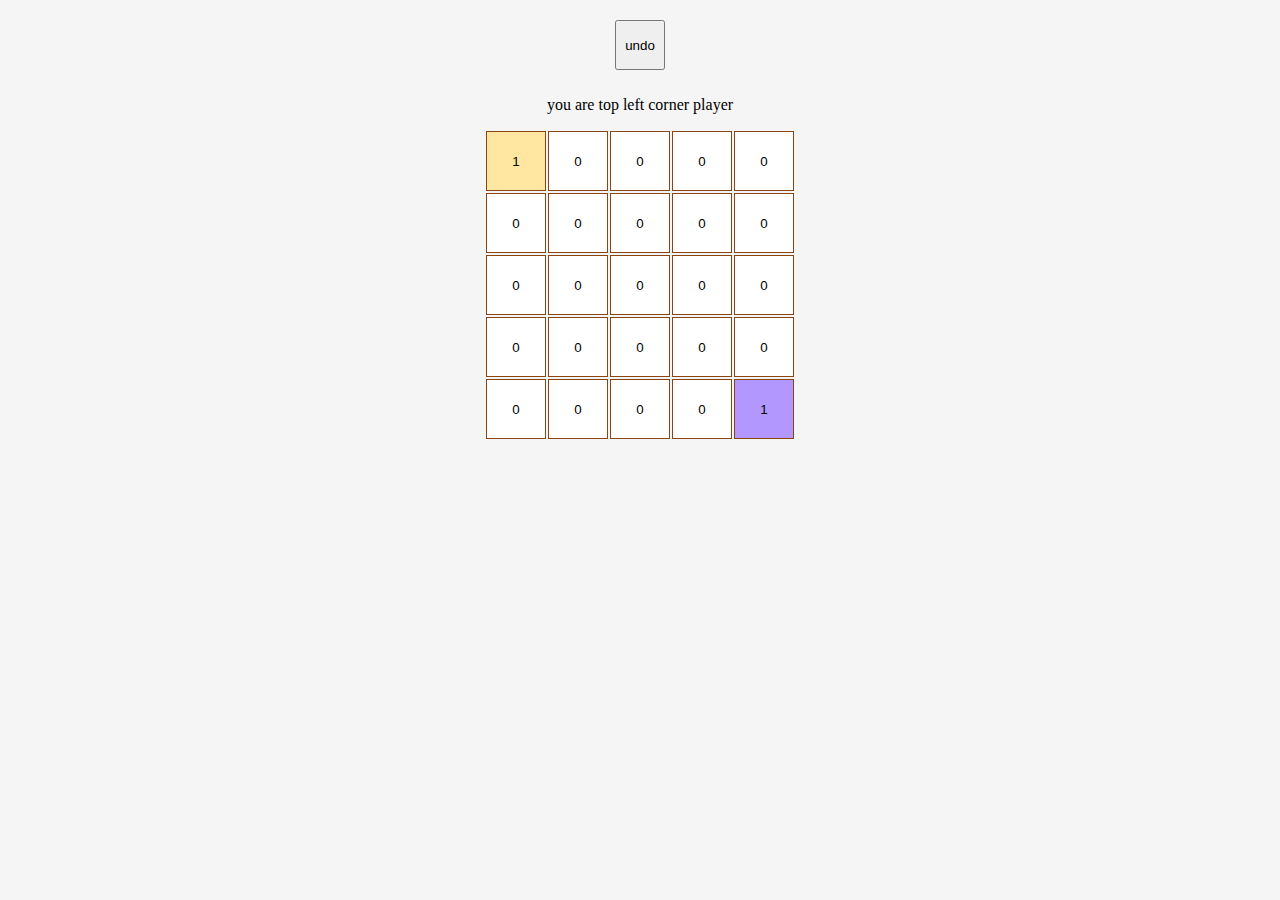
==== index.html @ 32f07cb1 "intial" ====
<!DOCTYPE html>
<html lang="en">
<head>
    <meta charset="UTF-8">
    <meta name="viewport" content="width=device-width, initial-scale=1.0">
    <title>Chain reaction</title>
    <link href="style.css" rel="stylesheet">
</head>
<body class="m">
    <div id = "upper">
        <button id="undo">undo</button>
        <span id = "playerTurn"></span>
    </div>
	<p>you are top left corner player</p>
    <div id = "body">
    </div>
<script src="fresh.js"></script>
</body>
</html>
---- style.css ----
body {
    padding: 0;
    margin: 0;
    background-color: whitesmoke;
}

.button {
    height : 8vh;
    width : 8vw;
    max-height:60px;
    max-width:60px;
    padding: 0;
    margin: 1px;
border:1px saddlebrown solid;
}
.div {
    padding: 0;
    margin: 0;
    border: 0;
    display: flex;
}

.m{
    display: flex;
    flex-direction: column;
    justify-content: center;
    align-items: center;
}
#playerTurn {
  text-align: center;
  margin-top: 10px;
    margin-bottom: 20px;
    font-size: 1.5rem;
}
#undo {
    height : 50px;
    width : 50px;
    padding: 0;
    margin: 10px; 
}
#upper {
    margin-top: 10px;
    /* margin-left:490px;
    margin-right: 600px; */
    /* display: flex;
    justify-content: space-around; */
}

.red1 {
    background-color:rgba(255,0,0,0.2);
}
.red2 {
    background-color:rgba(255,0,0,0.4);
}
.red3 {
    background-color:rgba(255,0,0,1);
}
.blue1 {
    background-color: rgba(0,0,255,0.2);
}
.blue2 {
    background-color: rgba(0,0,255,0.4);
}
.blue3 {
    background-color: rgba(0,0,255,1);
}
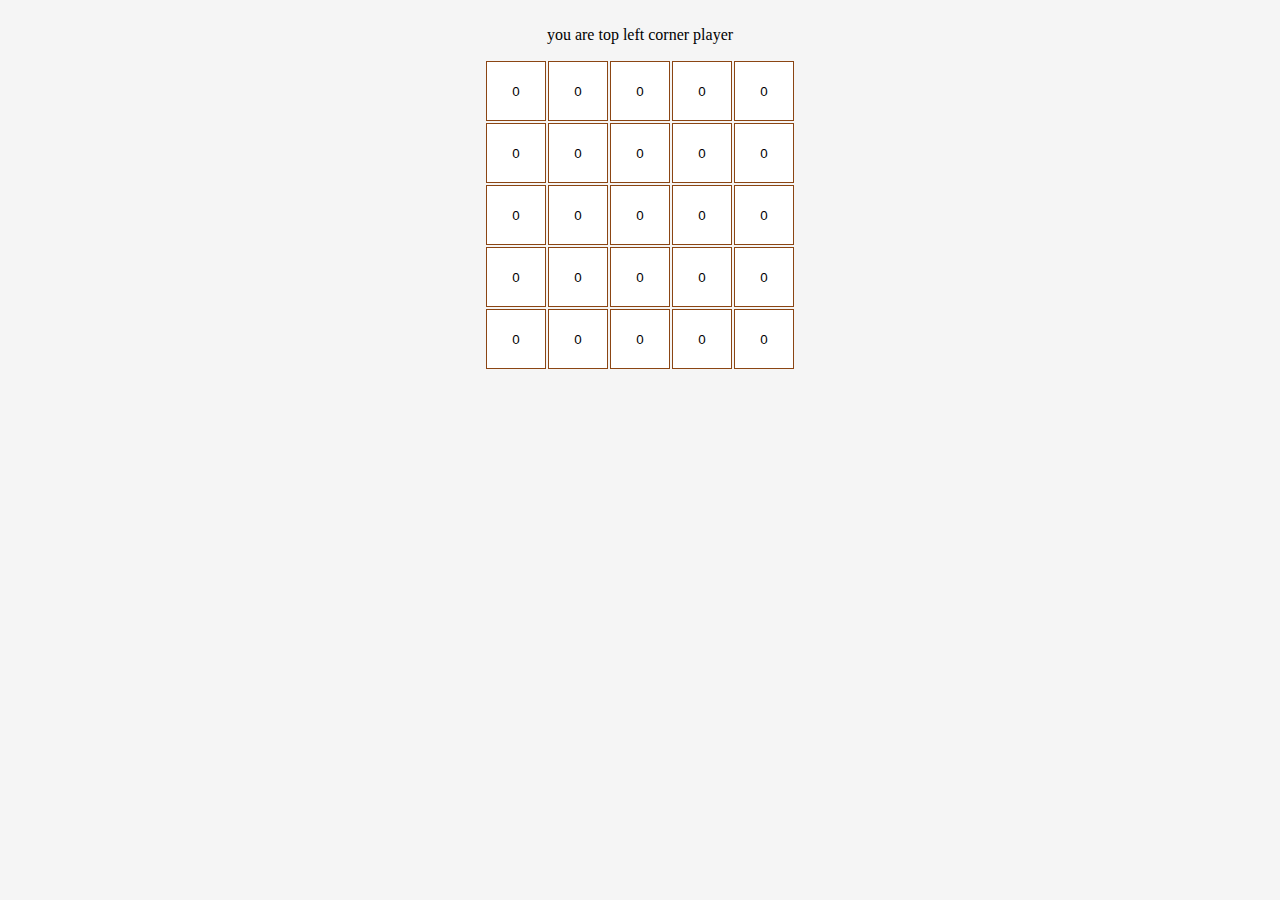
==== commit 975ebc51: "changed moves" ====
--- a/index.html
+++ b/index.html
@@ -8,7 +8,7 @@
 </head>
 <body class="m">
     <div id = "upper">
-        <button id="undo">undo</button>
+        <!-- <button id="undo">undo</button> -->
         <span id = "playerTurn"></span>
     </div>
 	<p>you are top left corner player</p>
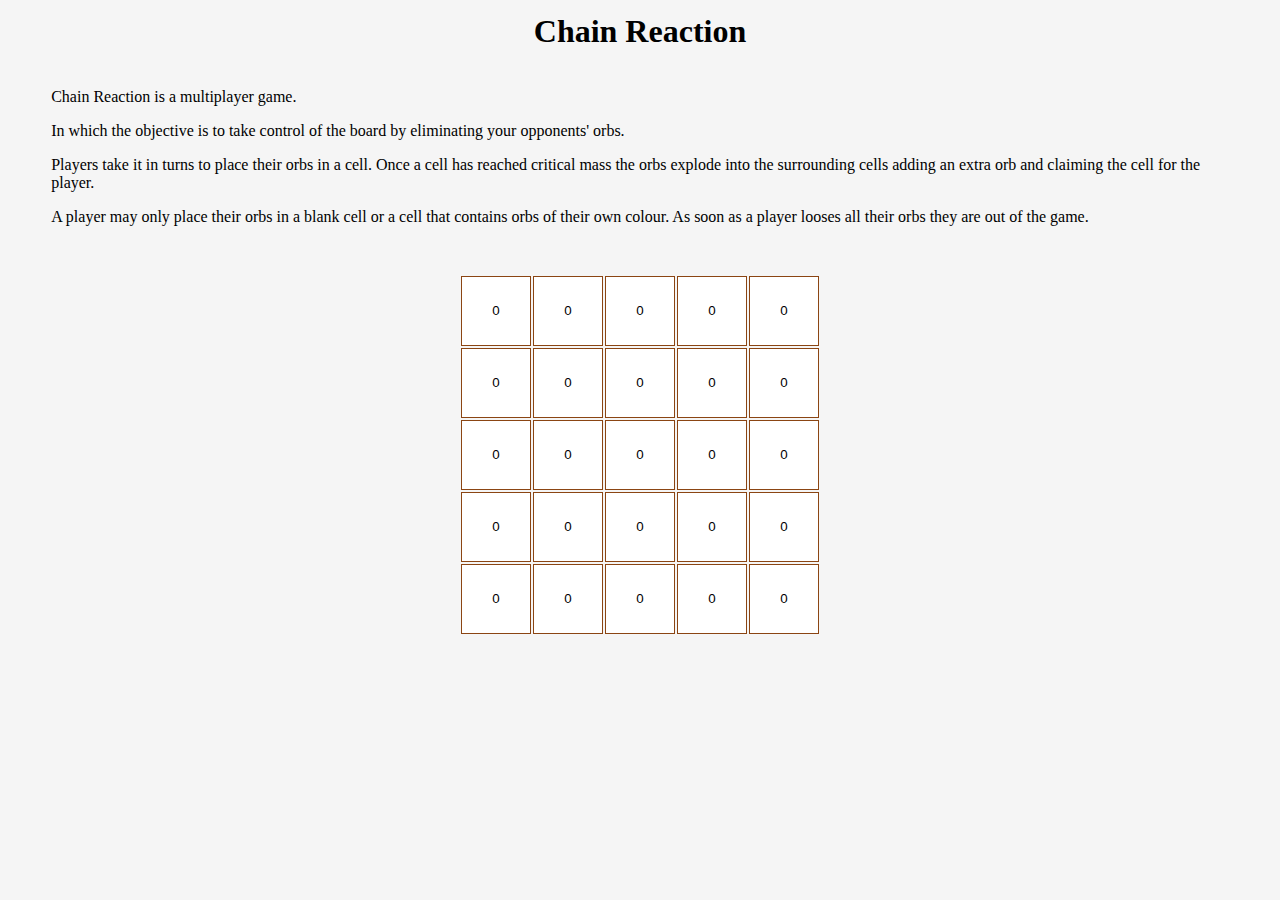
==== commit 99de3ec0: "added description" ====
--- a/index.html
+++ b/index.html
@@ -6,14 +6,26 @@
     <title>Chain reaction</title>
     <link href="style.css" rel="stylesheet">
 </head>
-<body class="m">
-    <div id = "upper">
-        <!-- <button id="undo">undo</button> -->
-        <span id = "playerTurn"></span>
-    </div>
-	<p>you are top left corner player</p>
-    <div id = "body">
-    </div>
-<script src="fresh.js"></script>
+<body>
+
+<!-- <div id = "upper">
+		<button id="undo">undo</button> 
+		<span id = "playerTurn"></span>
+</div> -->
+	<div id="text-wrapper">
+		<div id="game-name">Chain Reaction</div>
+		<div id="description">
+			<p>Chain Reaction is a multiplayer game.</p>
+			<p>In which the objective is to take control of the board by eliminating your opponents' orbs.</p>
+			<p>Players take it in turns to place their orbs in a cell. Once a cell has reached critical mass the orbs explode into the surrounding cells adding an extra orb and claiming the cell for the player.</p>
+			<p>A player may only place their orbs in a blank cell or a cell that contains orbs of their own colour. As soon as a player looses all their orbs they are out of the game.</p>
+		</div>
+	</div>
+
+	<div id = "body"  class="m"></div>
+
+	<script src="utils.js"></script>
+	<script src="minmax.js"></script>
+	<script src="chainReaction.js"></script>
 </body>
 </html>--- a/style.css
+++ b/style.css
@@ -3,12 +3,26 @@
     margin: 0;
     background-color: whitesmoke;
 }
-
+#text-wrapper{
+	margin:1vw;
+}
+#game-name{
+	text-align:center;
+	font-size:32px;
+	font-weight:600;
+}
+#description{
+	margin:3vw;
+	font-size:1em;
+}
+#body{
+	padding:10px;
+}
 .button {
-    height : 8vh;
-    width : 8vw;
-    max-height:60px;
-    max-width:60px;
+    height : 14vh;
+    width : 14vw;
+    max-height:70px;
+    max-width:70px;
     padding: 0;
     margin: 1px;
 border:1px saddlebrown solid;
@@ -44,23 +58,4 @@
     margin-right: 600px; */
     /* display: flex;
     justify-content: space-around; */
-}
-
-.red1 {
-    background-color:rgba(255,0,0,0.2);
-}
-.red2 {
-    background-color:rgba(255,0,0,0.4);
-}
-.red3 {
-    background-color:rgba(255,0,0,1);
-}
-.blue1 {
-    background-color: rgba(0,0,255,0.2);
-}
-.blue2 {
-    background-color: rgba(0,0,255,0.4);
-}
-.blue3 {
-    background-color: rgba(0,0,255,1);
 }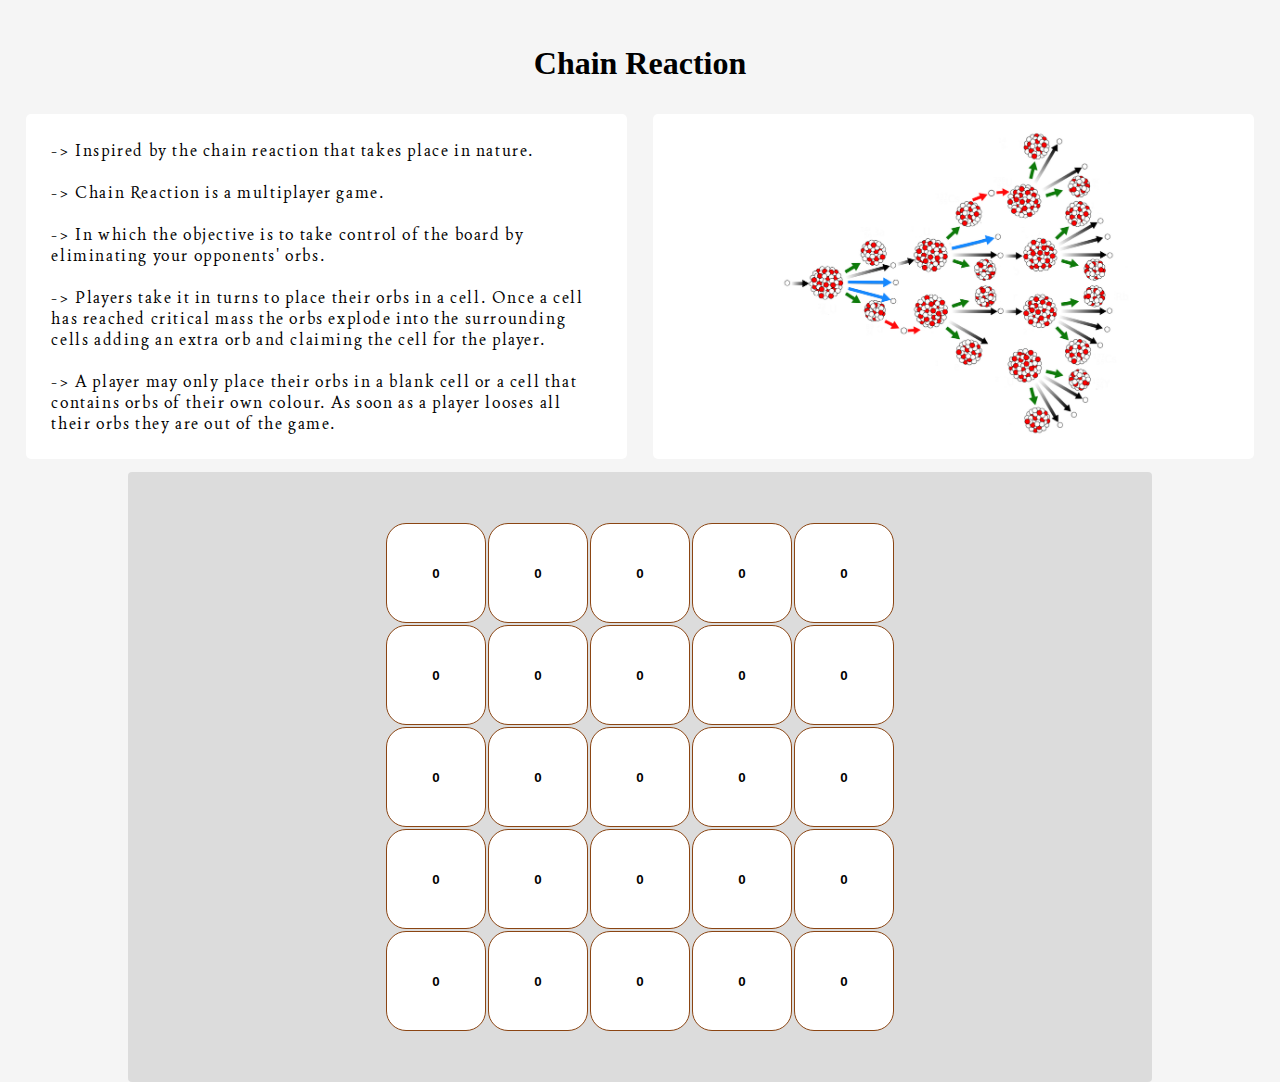
==== commit 366b16e5: "final" ====
--- a/index.html
+++ b/index.html
@@ -14,18 +14,28 @@
 </div> -->
 	<div id="text-wrapper">
 		<div id="game-name">Chain Reaction</div>
-		<div id="description">
-			<p>Chain Reaction is a multiplayer game.</p>
-			<p>In which the objective is to take control of the board by eliminating your opponents' orbs.</p>
-			<p>Players take it in turns to place their orbs in a cell. Once a cell has reached critical mass the orbs explode into the surrounding cells adding an extra orb and claiming the cell for the player.</p>
-			<p>A player may only place their orbs in a blank cell or a cell that contains orbs of their own colour. As soon as a player looses all their orbs they are out of the game.</p>
+		<div id="sections">
+			<div id="description">
+				<p>-> Inspired by the chain reaction that takes place in nature.</p>
+				<p>-> Chain Reaction is a multiplayer game.</p>
+				<p>-> In which the objective is to take control of the board by eliminating your opponents' orbs.</p>
+				<p>-> Players take it in turns to place their orbs in a cell. Once a cell has reached critical mass the orbs explode into the surrounding cells adding an extra orb and claiming the cell for the player.</p>
+				<p>-> A player may only place their orbs in a blank cell or a cell that contains orbs of their own colour. As soon as a player looses all their orbs they are out of the game.</p>
+			</div>
+			<div id="description">
+					<div id = "left">
+						<img src="chain.webp"/>
+					</div>
+			</div>	
 		</div>
 	</div>
-
-	<div id = "body"  class="m"></div>
-
+	<div id="game-ui">
+		<div id="game-status"></div>
+		<div id = "body"  class="m"></div>
+	</div>
 	<script src="utils.js"></script>
 	<script src="minmax.js"></script>
 	<script src="chainReaction.js"></script>
+
 </body>
 </html>--- a/style.css
+++ b/style.css
@@ -1,3 +1,4 @@
+@import url('https://fonts.googleapis.com/css2?family=Joan&display=swap');
 body {
     padding: 0;
     margin: 0;
@@ -11,21 +12,62 @@
 	font-size:32px;
 	font-weight:600;
 }
+#description p{
+	margin:5px;
+	font-family: 'Joan', serif;
+}
+#sections{
+	display:flex;
+	justify-content:space-around;
+}
 #description{
-	margin:3vw;
+	padding:1vw;
 	font-size:1em;
+	background-color:white;
+	border-radius:5px;
+	width:45vw;
+	letter-spacing: 0.1em;
+
+}
+#description p{
+	padding:0.5em;
+}
+#left{
+	display:flex;
+	justify-content:center;
+}
+#left img{
+	width:40vw;
+	max-width:350px;
+	max-height:350px;
+}
+#game-name{
+	padding:1em;
+}
+#game-status{
+	text-align:center;
+	font-size:1.5em;
+}
+#game-ui{
+	display:flex;
+	justify-content:center;
 }
 #body{
-	padding:10px;
+	background-color:rgb(220,220,220);
+	width:80vw;
+	padding:50px 0px;
+	border-radius:4px;
 }
 .button {
-    height : 14vh;
-    width : 14vw;
-    max-height:70px;
-    max-width:70px;
-    padding: 0;
-    margin: 1px;
-border:1px saddlebrown solid;
+	height : 14vw;
+	width : 14vw;
+	max-height:100px;
+	max-width:100px;
+	padding: 0;
+	margin: 1px;
+	border-radius:20%;
+	font-weight:600;
+	border:1px saddlebrown solid;
 }
 .div {
     padding: 0;
@@ -58,4 +100,19 @@
     margin-right: 600px; */
     /* display: flex;
     justify-content: space-around; */
+}
+@media only screen and (max-width: 600px) {
+	#description{
+		margin: 5px;
+		padding: 1vw;
+		font-size: 1em;
+		background-color: white;
+		border-radius: 5px;
+		width: 90vw;
+	}
+	#sections{
+		display: grid;
+		justify-content: center;
+		flex-direction: column;
+	}
 }